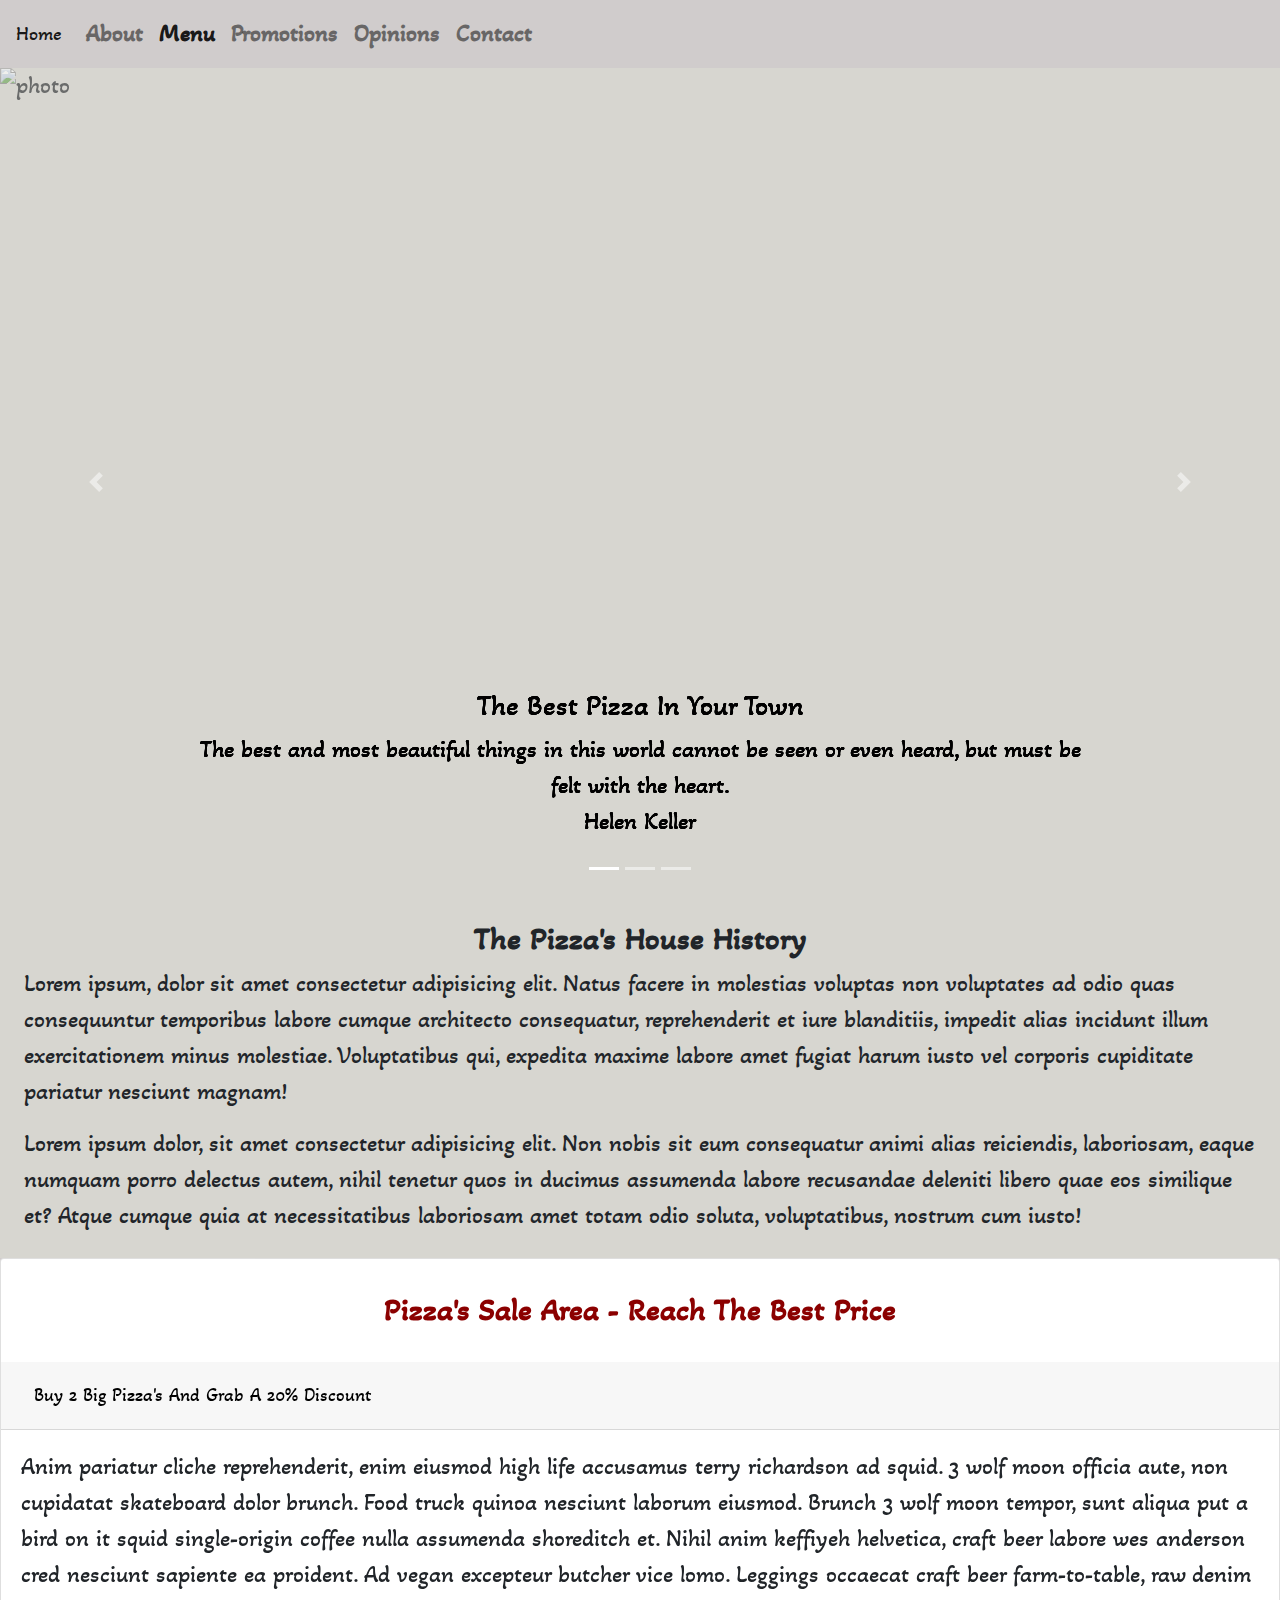
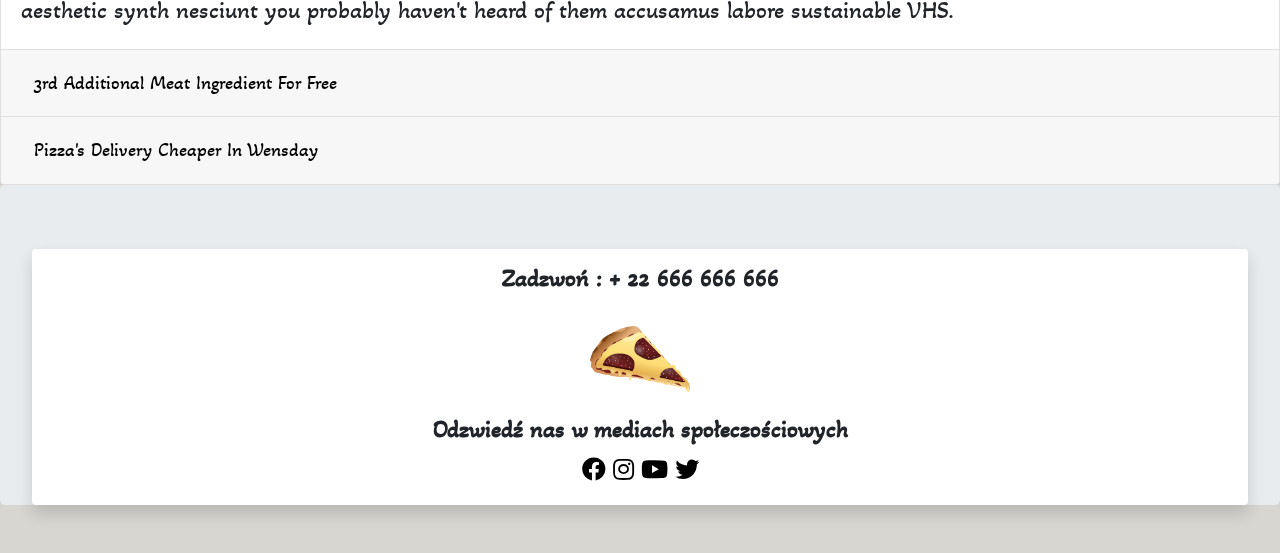
==== index.html @ 4c867ca6 "Add files via upload" ====
<!DOCTYPE html>
<html lang="en">
  <head>
    <meta charset="UTF-8" />
    <meta name="viewport" content="width=device-width, initial-scale=1.0" />
    <title>Pizza House | The Best Pizza In Town!</title>
    <!-- font-awesome -->
    <link
      rel="stylesheet"
      href="https://cdnjs.cloudflare.com/ajax/libs/font-awesome/5.14.0/css/all.min.css"
    />
    <!-- styles -->
    <link rel="stylesheet" href="bootstrap.min.css" />
    <link rel="stylesheet" href="styles.css" />
  </head>
  <body>
  <!-- navbar -->
  <nav class="navbar navbar-expand-lg navbar-light"
  style="background-color: #D0CCCC;">
    <a class="navbar-brand" href="#">Home</a>
    <button class="navbar-toggler" type="button" data-toggle="collapse" data-target="#navbarNav" aria-controls="navbarNav" aria-expanded="false" aria-label="Toggle navigation">
      <span class="navbar-toggler-icon"></span>
    </button>
    <div class="collapse navbar-collapse" id="navbarNav">
      <ul class="navbar-nav">
        <li class="nav-item">
          <a class="nav-link" href="#">About <span class="sr-only">(current)</span></a>
        </li>
        <li class="nav-item active">
          <a class="nav-link" href="#">Menu</a>
        </li>
        <li class="nav-item">
          <a class="nav-link" href="#">Promotions</a>
        </li>
        <li class="nav-item">
          <a class="nav-link" href="#">Opinions</a>
        </li>
        <li class="nav-item">
          <a class="nav-link" href="#">Contact</a>
        </li>
      </ul>
    </div>
  </nav>
  <!-- end navbar -->
  <!-- gallery -->
  <div id="carouselExampleIndicators" class="carousel slide" data-ride="carousel">
    <ol class="carousel-indicators">
      <li data-target="#carouselExampleIndicators" data-slide-to="0" class="active"></li>
      <li data-target="#carouselExampleIndicators" data-slide-to="1"></li>
      <li data-target="#carouselExampleIndicators" data-slide-to="2"></li>
    </ol>
    <div class="carousel-inner carousel-fade">
      <div class="carousel-item active">
          <img src="./images/g-0.jpg" class="d-block w-100" alt="photo">
      </div>
      <div class="carousel-caption d-none d-md-block">
        <h5>The best pizza in your town</h5>
        <blockquote>The best and most beautiful things in this world cannot be seen or even heard, but must be felt
           with the heart. 
        </br> Helen Keller </blockquote>
      </div>
      <div class="carousel-item ">
        <img src="./images/g-1.jpg" class="d-block w-100" alt="photo">
      </div>
      <div class="carousel-caption d-none d-md-block">
        <h5>The best pizza in your town</h5>
        <blockquote>The best and most beautiful things in this world cannot be seen or even heard, but must be felt
           with the heart. 
        </br> Helen Keller </blockquote>
      </div>
      <div class="carousel-item">
        <img src="./images/g-2.jpg" class="d-block w-100" alt="photo...">
      </div>
      <div class="carousel-caption d-none d-md-block">
        <h5>The best pizza in your town</h5>
        <blockquote>The best and most beautiful things in this world cannot be seen or even heard, but must be felt
           with the heart. 
        </br> Helen Keller </blockquote>
      </div>
       <div class="carousel-item">
        <img src="./images/g-3.jpg" class="d-block w-100" alt="photo">
      </div>
      <div class="carousel-caption d-none d-md-block">
        <h5>The best pizza in your town</h5>
        <blockquote>The best and most beautiful things in this world cannot be seen or even heard, but must be felt
           with the heart. 
        </br> Helen Keller </blockquote>
      </div>
    </div>
    <a class="carousel-control-prev" href="#carouselExampleIndicators" role="button" data-slide="prev">
      <span class="carousel-control-prev-icon" aria-hidden="true"></span>
      <span class="sr-only">Previous</span>
    </a>
    <a class="carousel-control-next" href="#carouselExampleIndicators" role="button" data-slide="next">
      <span class="carousel-control-next-icon" aria-hidden="true"></span>
      <span class="sr-only">Next</span>
    </a>
  </div>

<!-- end of gallery -->
<!-- about -->
<article class="about">
  <div class="history">
    <h4>the pizza's house history</h4>
    <p>Lorem ipsum, dolor sit amet consectetur adipisicing elit. Natus facere in molestias voluptas non voluptates ad odio quas consequuntur temporibus labore cumque architecto consequatur, reprehenderit et iure blanditiis, impedit alias incidunt illum exercitationem minus molestiae. Voluptatibus qui, expedita maxime labore amet fugiat harum iusto vel corporis cupiditate pariatur 
      nesciunt magnam!</p>
     <p>Lorem ipsum dolor, sit amet consectetur adipisicing elit. Non nobis sit eum consequatur animi alias reiciendis, laboriosam, eaque numquam porro delectus autem, nihil tenetur quos in ducimus assumenda labore recusandae deleniti libero quae eos similique et? Atque cumque quia at necessitatibus laboriosam amet totam odio soluta, voluptatibus, 
       nostrum cum iusto!</p>
  </div>
</article>
<!-- end about -->
<!-- promo -->
<div class="accordion" id="accordionExample">
  <div class="card">
    <h4>Pizza's sale area - reach the best price</h4>
    <div class="card-header" id="headingOne">
      <h2 class="mb-0">
        <button class="btn btn-link btn-block text-left" type="button" data-toggle="collapse" data-target="#collapseOne" aria-expanded="true" aria-controls="collapseOne">
          Buy 2 big pizza's and grab a 20% discount
        </button>
      </h2>
    </div>

    <div id="collapseOne" class="collapse show" aria-labelledby="headingOne" data-parent="#accordionExample">
      <div class="card-body">
        Anim pariatur cliche reprehenderit, enim eiusmod high life accusamus terry richardson ad squid. 3 wolf moon officia aute, non cupidatat skateboard dolor brunch. Food truck quinoa nesciunt laborum eiusmod. Brunch 3 wolf moon tempor, sunt aliqua put a bird on it squid single-origin coffee nulla assumenda shoreditch et. Nihil anim keffiyeh helvetica, craft beer labore wes anderson cred nesciunt sapiente ea proident. Ad vegan excepteur butcher vice lomo. Leggings occaecat craft beer farm-to-table, raw denim aesthetic synth nesciunt you probably haven't heard of them accusamus labore sustainable VHS.
      </div>
    </div>
  </div>
  <div class="card">
    <div class="card-header" id="headingTwo">
      <h2 class="mb-0">
        <button class="btn btn-link btn-block text-left collapsed" type="button" data-toggle="collapse" data-target="#collapseTwo" aria-expanded="false" aria-controls="collapseTwo">
          3rd additional meat ingredient for free
        </button>
      </h2>
    </div>
    <div id="collapseTwo" class="collapse" aria-labelledby="headingTwo" data-parent="#accordionExample">
      <div class="card-body">
        Anim pariatur cliche reprehenderit, enim eiusmod high life accusamus terry richardson ad squid. 3 wolf moon officia aute, non cupidatat skateboard dolor brunch. Food truck quinoa nesciunt laborum eiusmod. Brunch 3 wolf moon tempor, sunt aliqua put a bird on it squid single-origin coffee nulla assumenda shoreditch et. Nihil anim keffiyeh helvetica, craft beer labore wes anderson cred nesciunt sapiente ea proident. Ad vegan excepteur butcher vice lomo. Leggings occaecat craft beer farm-to-table, raw denim aesthetic synth nesciunt you probably haven't heard of them accusamus labore sustainable VHS.
      </div>
    </div>
  </div>
  <div class="card">
    <div class="card-header" id="headingThree">
      <h2 class="mb-0">
        <button class="btn btn-link btn-block text-left collapsed" type="button" data-toggle="collapse" data-target="#collapseThree" aria-expanded="false" aria-controls="collapseThree">
          pizza's delivery cheaper in wensday
        </button>
      </h2>
    </div>
    <div id="collapseThree" class="collapse" aria-labelledby="headingThree" data-parent="#accordionExample">
      <div class="card-body">
        Anim pariatur cliche reprehenderit, enim eiusmod high life accusamus terry richardson ad squid. 3 wolf moon officia aute, non cupidatat skateboard dolor brunch. Food truck quinoa nesciunt laborum eiusmod. Brunch 3 wolf moon tempor, sunt aliqua put a bird on it squid single-origin coffee nulla assumenda shoreditch et. Nihil anim keffiyeh helvetica, craft beer labore wes anderson cred nesciunt sapiente ea proident. Ad vegan excepteur butcher vice lomo. Leggings occaecat craft beer farm-to-table, raw denim aesthetic synth nesciunt you probably haven't heard of them accusamus labore sustainable VHS.
      </div>
    </div>
  </div>
</div>
<!-- end promo -->
<!-- contact -->
<div class="jumbotron">
  <div class="container col-lg-12 col-md-12 shadow p-3 mb-5 bg-white rounded">
    <h4 class="font-weight-bold text-center">Zadzwoń : + 22 666 666 666 </h4>
    <div class="">
        <div class="text-center py-4">
            <a href="#"><img src="./images/logo.png" alt="logo" class="logo"></a>
        </div>
        <h4 class="font-weight-bold text-center">Odzwiedź nas w mediach społeczościowych</h4>
        <div class="text-center">
            <a href="#"><i class="fab fa-facebook"></i></a>
            <a href="#"><i class="fab fa-instagram"></i></a>
            <a href="#"><i class="fab fa-youtube"></i></a>
            <a href="#"><i class="fab fa-twitter"></i></a>
        </div>
    </div>
</div>
</div>

<!-- end contact -->
    <!-- javascript -->
    <script src="./jquery.3.4.1.js"></script>
    <script src="./bootstrap.min.js"></script>
    <script src="app.js"></script>
  </body>
</html>
---- styles.css ----
@import url('https://fonts.googleapis.com/css2?family=Akaya+Telivigala&display=swap');

*,
::after,
::before {
  margin: 0;
  padding: 0;
  box-sizing: border-box;
}
body {
  font-family: 'Akaya Telivigala', cursive;
  background-color: #D7D6D0;
  line-height: 1.5;
  font-size: 1.50rem;
}
.navbar{
  position: sticky;
  top: 0;
}
.d-block{
  width: 100%;
  height: 92vh;
  object-fit: cover;
  opacity: 0.6;
  filter: grayscale(30%);
}
.nav-link{
  color: black;
  font-weight: 800;
}
.carousel-caption{
  color: black;
  text-transform: capitalize;
}
.carousel-caption> h5{
  font-size: larger;
}

.carousel-caption> blockquote{
  text-transform: none;
}
.about{
  margin: 1.5rem;
}
.history> h4{
  font-size: 2rem;
  text-transform: capitalize;
  text-align: center;
  text-decoration: wavy;
  font-weight: bolder;
}
.card> h4{
  text-transform: capitalize;
  text-align: center;
  text-decoration: wavy;
  font-size: 2rem;
  font-weight: bolder;
  margin-top: 2rem;
  margin-bottom: 2rem;
  color: darkred;
}
.btn-link{
  text-transform: capitalize;
  color: black;
  font-size: 1.2rem;
}
.btn-link:hover{
  text-decoration: none;
  color: darkred;
  font-weight: 900;
}
.logo{
  width: 100px;
  height: auto;
}
i{
  color: black;
}
i:hover{
  color: darkslategray;
}
.jumbotron{
  margin-bottom: 0;
  padding-bottom: 0;
  
}
.accordion{
  background-color:#D0CCCC;
}
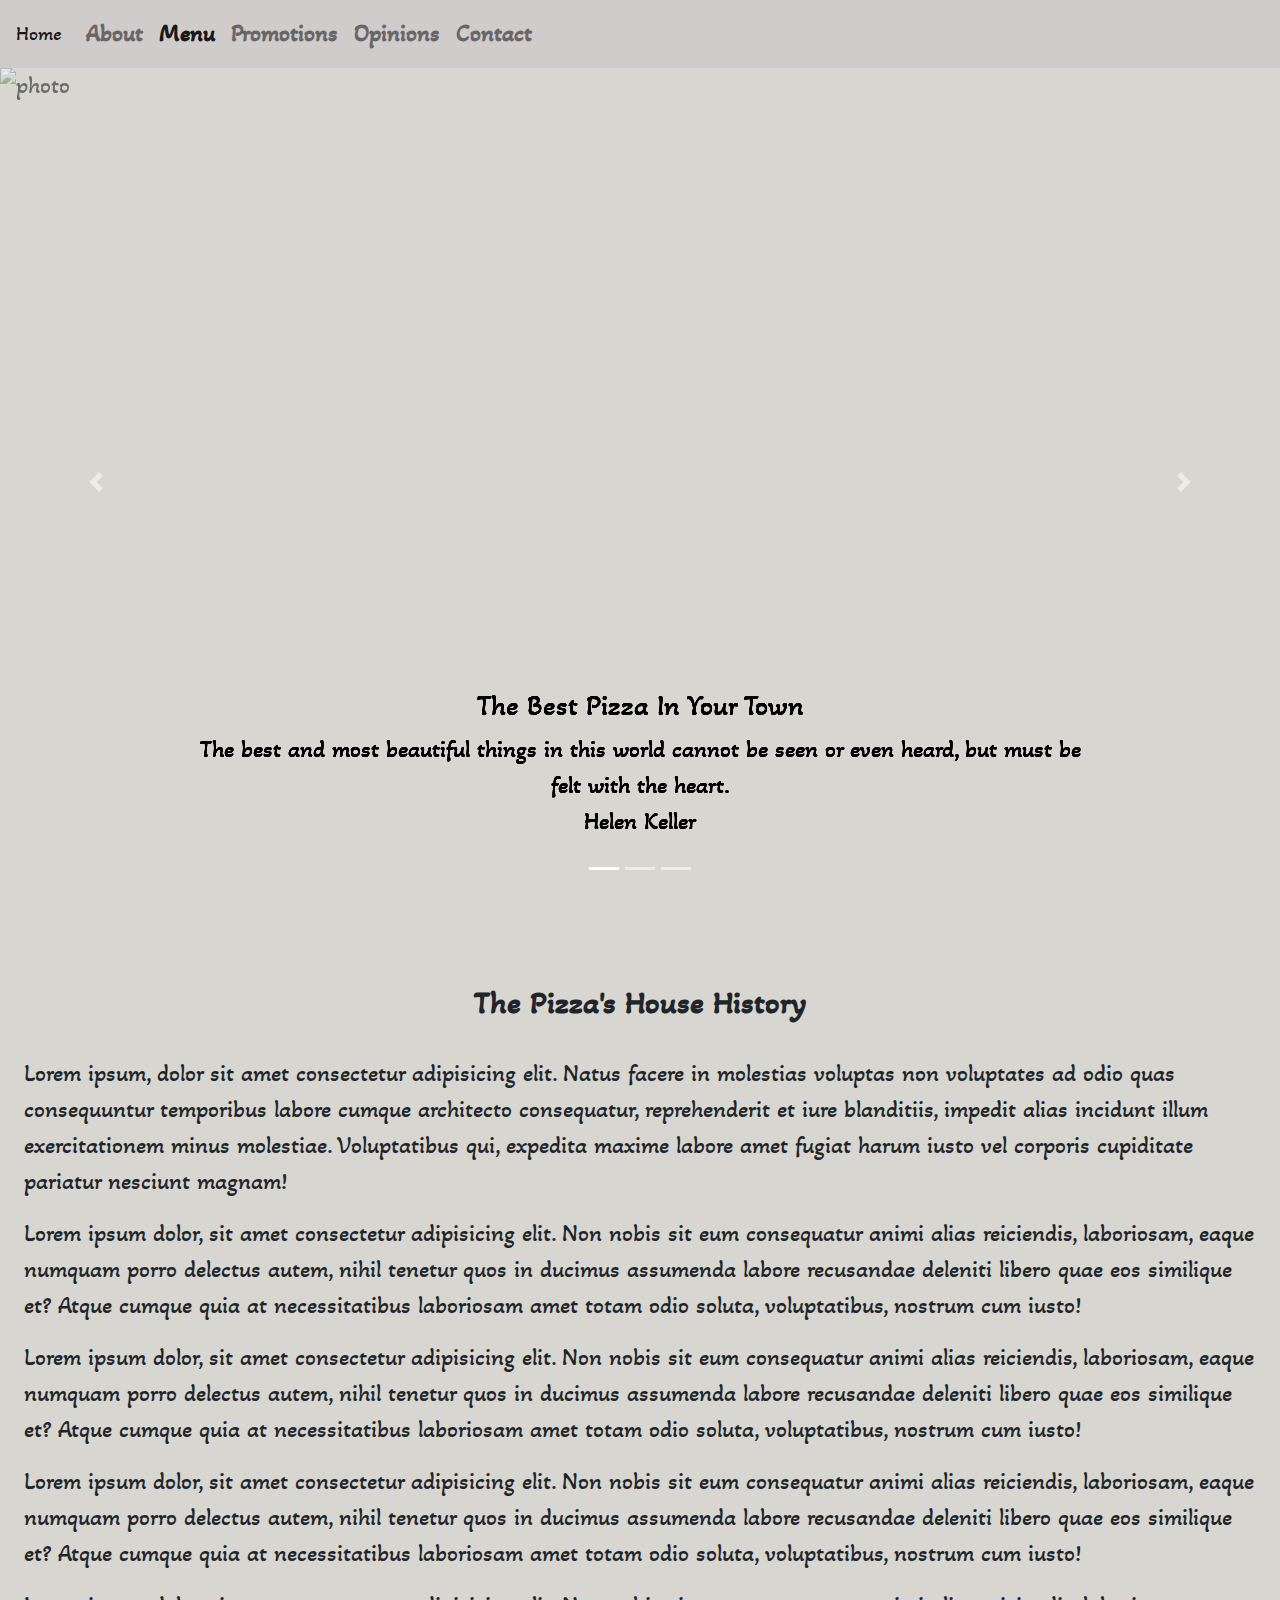
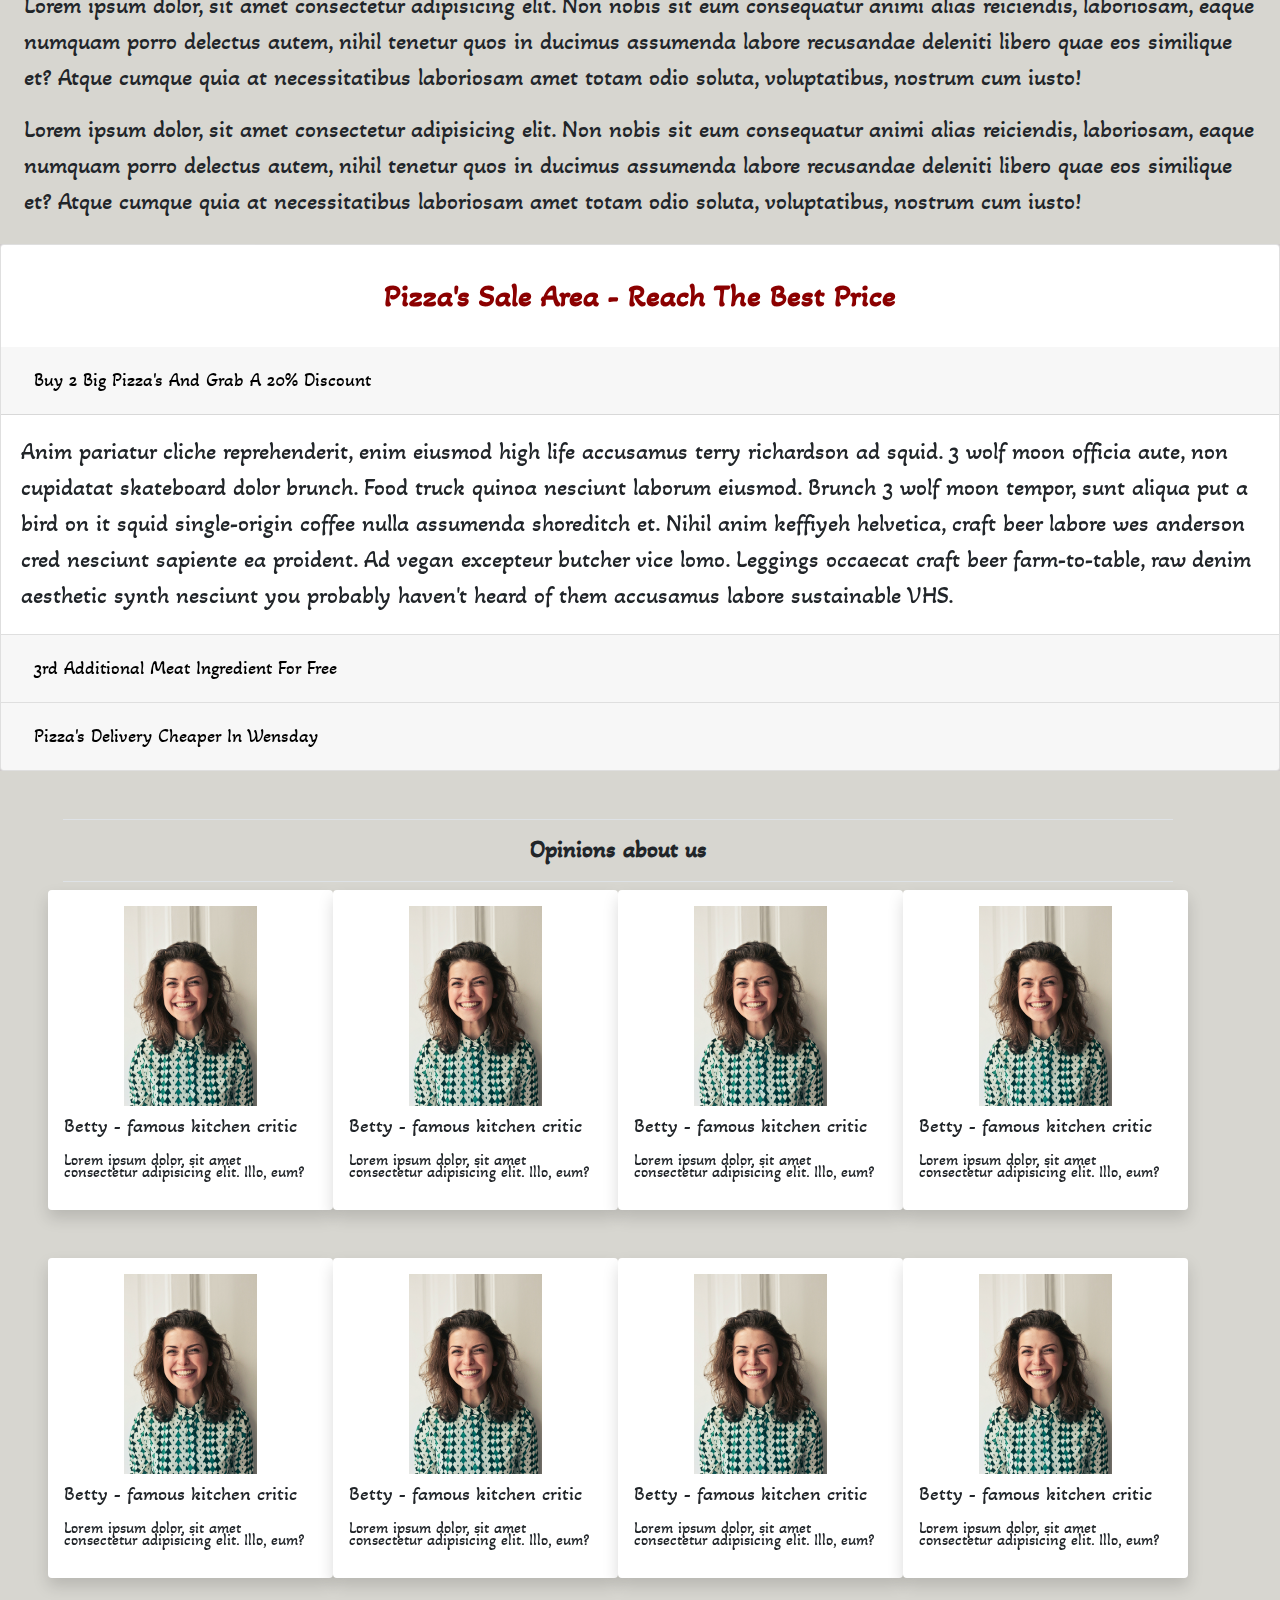
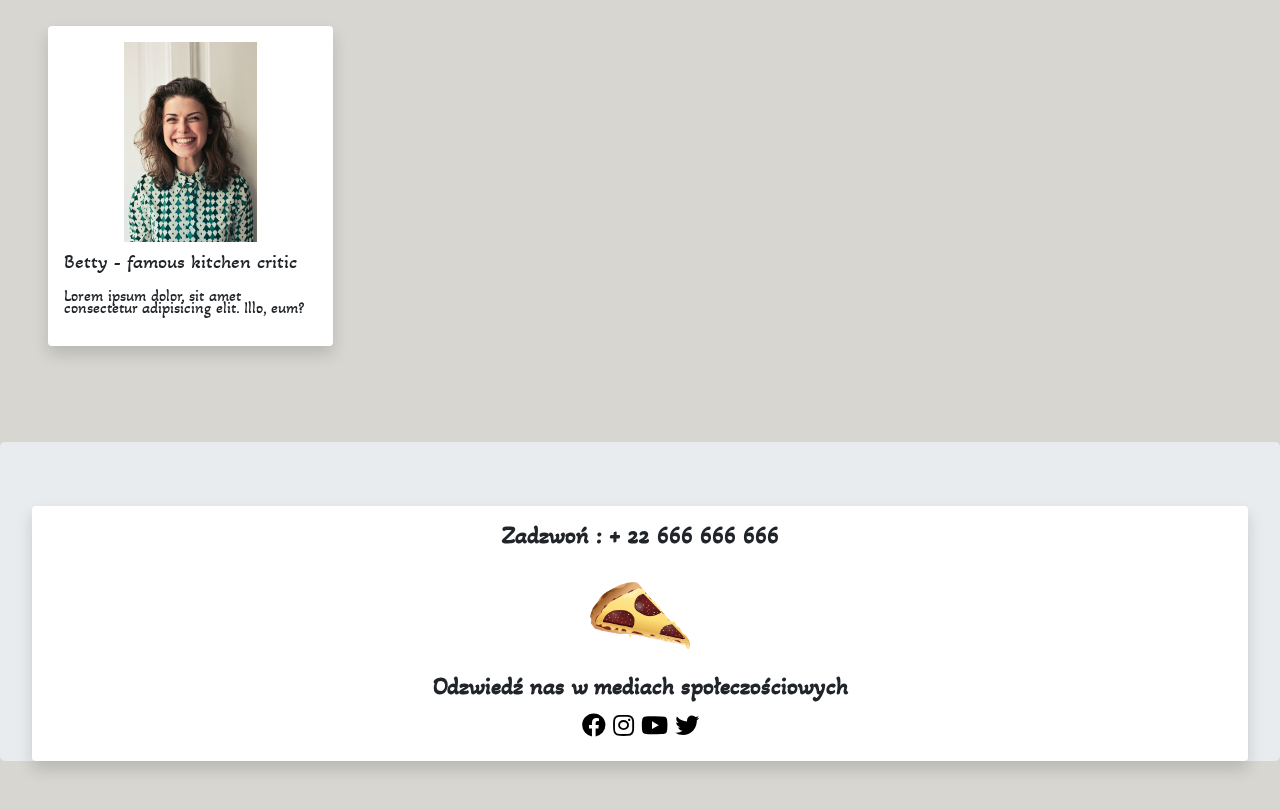
==== commit 810c7faf: "Add files via upload" ====
--- a/index.html
+++ b/index.html
@@ -17,33 +17,33 @@
   <!-- navbar -->
   <nav class="navbar navbar-expand-lg navbar-light"
   style="background-color: #D0CCCC;">
-    <a class="navbar-brand" href="#">Home</a>
+    <a class="navbar-brand" href="#home">Home</a>
     <button class="navbar-toggler" type="button" data-toggle="collapse" data-target="#navbarNav" aria-controls="navbarNav" aria-expanded="false" aria-label="Toggle navigation">
       <span class="navbar-toggler-icon"></span>
     </button>
     <div class="collapse navbar-collapse" id="navbarNav">
       <ul class="navbar-nav">
         <li class="nav-item">
-          <a class="nav-link" href="#">About <span class="sr-only">(current)</span></a>
+          <a class="nav-link" href="#about">About <span class="sr-only">(current)</span></a>
         </li>
         <li class="nav-item active">
-          <a class="nav-link" href="#">Menu</a>
-        </li>
-        <li class="nav-item">
-          <a class="nav-link" href="#">Promotions</a>
-        </li>
-        <li class="nav-item">
-          <a class="nav-link" href="#">Opinions</a>
-        </li>
-        <li class="nav-item">
-          <a class="nav-link" href="#">Contact</a>
+          <a class="nav-link" href="menu.html">Menu</a>
+        </li>
+        <li class="nav-item">
+          <a class="nav-link" href="#promo">Promotions</a>
+        </li>
+        <li class="nav-item">
+          <a class="nav-link" href="#opinions">Opinions</a>
+        </li>
+        <li class="nav-item">
+          <a class="nav-link" href="#contact">Contact</a>
         </li>
       </ul>
     </div>
   </nav>
   <!-- end navbar -->
   <!-- gallery -->
-  <div id="carouselExampleIndicators" class="carousel slide" data-ride="carousel">
+  <div id="carouselExampleIndicators" class="carousel slide" data-ride="carousel" id="home">
     <ol class="carousel-indicators">
       <li data-target="#carouselExampleIndicators" data-slide-to="0" class="active"></li>
       <li data-target="#carouselExampleIndicators" data-slide-to="1"></li>
@@ -99,19 +99,28 @@
 
 <!-- end of gallery -->
 <!-- about -->
-<article class="about">
+
+<article class="about" id="about">
   <div class="history">
     <h4>the pizza's house history</h4>
     <p>Lorem ipsum, dolor sit amet consectetur adipisicing elit. Natus facere in molestias voluptas non voluptates ad odio quas consequuntur temporibus labore cumque architecto consequatur, reprehenderit et iure blanditiis, impedit alias incidunt illum exercitationem minus molestiae. Voluptatibus qui, expedita maxime labore amet fugiat harum iusto vel corporis cupiditate pariatur 
       nesciunt magnam!</p>
      <p>Lorem ipsum dolor, sit amet consectetur adipisicing elit. Non nobis sit eum consequatur animi alias reiciendis, laboriosam, eaque numquam porro delectus autem, nihil tenetur quos in ducimus assumenda labore recusandae deleniti libero quae eos similique et? Atque cumque quia at necessitatibus laboriosam amet totam odio soluta, voluptatibus, 
        nostrum cum iusto!</p>
+       <p>Lorem ipsum dolor, sit amet consectetur adipisicing elit. Non nobis sit eum consequatur animi alias reiciendis, laboriosam, eaque numquam porro delectus autem, nihil tenetur quos in ducimus assumenda labore recusandae deleniti libero quae eos similique et? Atque cumque quia at necessitatibus laboriosam amet totam odio soluta, voluptatibus, 
+        nostrum cum iusto!</p>
+        <p>Lorem ipsum dolor, sit amet consectetur adipisicing elit. Non nobis sit eum consequatur animi alias reiciendis, laboriosam, eaque numquam porro delectus autem, nihil tenetur quos in ducimus assumenda labore recusandae deleniti libero quae eos similique et? Atque cumque quia at necessitatibus laboriosam amet totam odio soluta, voluptatibus, 
+          nostrum cum iusto!</p>
+          <p>Lorem ipsum dolor, sit amet consectetur adipisicing elit. Non nobis sit eum consequatur animi alias reiciendis, laboriosam, eaque numquam porro delectus autem, nihil tenetur quos in ducimus assumenda labore recusandae deleniti libero quae eos similique et? Atque cumque quia at necessitatibus laboriosam amet totam odio soluta, voluptatibus, 
+            nostrum cum iusto!</p>
+            <p>Lorem ipsum dolor, sit amet consectetur adipisicing elit. Non nobis sit eum consequatur animi alias reiciendis, laboriosam, eaque numquam porro delectus autem, nihil tenetur quos in ducimus assumenda labore recusandae deleniti libero quae eos similique et? Atque cumque quia at necessitatibus laboriosam amet totam odio soluta, voluptatibus, 
+              nostrum cum iusto!</p>
   </div>
 </article>
 <!-- end about -->
 <!-- promo -->
 <div class="accordion" id="accordionExample">
-  <div class="card">
+  <div class="card" id="promo">
     <h4>Pizza's sale area - reach the best price</h4>
     <div class="card-header" id="headingOne">
       <h2 class="mb-0">
@@ -157,8 +166,79 @@
   </div>
 </div>
 <!-- end promo -->
+<!-- opinions -->
+<div class="container opinions" id="opinions" >
+  <h4 class="font-weight-bold text-center py-3 border-top
+  border-bottom">Opinions about us</h4>
+  <div class="row">
+    <div class="opinion col-lg-3 col-md-4 col-sm-12 
+    shadow p-3 mb-5 bg-white rounded">
+      <img src="./images/p-1.jpg" alt="person" class="person-img rounded">
+      <h5 class="py-2">Betty - famous kitchen critic</h5>
+      <p>Lorem ipsum dolor, sit amet consectetur adipisicing elit. 
+        Illo, eum?</p>
+    </div>
+    <div class="opinion col-lg-3 col-md-4 col-sm-12 
+    shadow p-3 mb-5 bg-white rounded">
+      <img src="./images/p-1.jpg" alt="person" class="person-img rounded">
+      <h5 class="py-2">Betty - famous kitchen critic</h5>
+      <p>Lorem ipsum dolor, sit amet consectetur adipisicing elit. 
+        Illo, eum?</p>
+    </div>
+    <div class="opinion col-lg-3 col-md-4 col-sm-12 
+    shadow p-3 mb-5 bg-white rounded">
+      <img src="./images/p-1.jpg" alt="person" class="person-img rounded">
+      <h5 class="py-2">Betty - famous kitchen critic</h5>
+      <p>Lorem ipsum dolor, sit amet consectetur adipisicing elit. 
+        Illo, eum?</p>
+    </div>
+    <div class="opinion col-lg-3 col-md-4 col-sm-12 
+    shadow p-3 mb-5 bg-white rounded">
+      <img src="./images/p-1.jpg" alt="person" class="person-img rounded">
+      <h5 class="py-2">Betty - famous kitchen critic</h5>
+      <p>Lorem ipsum dolor, sit amet consectetur adipisicing elit. 
+        Illo, eum?</p>
+    </div>
+    <div class="opinion col-lg-3 col-md-4 col-sm-12 
+    shadow p-3 mb-5 bg-white rounded">
+      <img src="./images/p-1.jpg" alt="person" class="person-img rounded">
+      <h5 class="py-2">Betty - famous kitchen critic</h5>
+      <p>Lorem ipsum dolor, sit amet consectetur adipisicing elit. 
+        Illo, eum?</p>
+    </div>
+    <div class="opinion col-lg-3 col-md-4 col-sm-12 
+    shadow p-3 mb-5 bg-white rounded">
+      <img src="./images/p-1.jpg" alt="person" class="person-img rounded">
+      <h5 class="py-2">Betty - famous kitchen critic</h5>
+      <p>Lorem ipsum dolor, sit amet consectetur adipisicing elit. 
+        Illo, eum?</p>
+    </div>
+    <div class="opinion col-lg-3 col-md-4 col-sm-12 
+    shadow p-3 mb-5 bg-white rounded">
+      <img src="./images/p-1.jpg" alt="person" class="person-img rounded">
+      <h5 class="py-2">Betty - famous kitchen critic</h5>
+      <p>Lorem ipsum dolor, sit amet consectetur adipisicing elit. 
+        Illo, eum?</p>
+    </div>
+    <div class="opinion col-lg-3 col-md-4 col-sm-12 
+    shadow p-3 mb-5 bg-white rounded">
+      <img src="./images/p-1.jpg" alt="person" class="person-img rounded">
+      <h5 class="py-2">Betty - famous kitchen critic</h5>
+      <p>Lorem ipsum dolor, sit amet consectetur adipisicing elit. 
+        Illo, eum?</p>
+    </div>
+    <div class="opinion col-lg-3 col-md-4 col-sm-12 
+    shadow p-3 mb-5 bg-white rounded">
+      <img src="./images/p-1.jpg" alt="person" class="person-img rounded">
+      <h5 class="py-2">Betty - famous kitchen critic</h5>
+      <p>Lorem ipsum dolor, sit amet consectetur adipisicing elit. 
+        Illo, eum?</p>
+    </div>
+  </div>
+</div>
+<!-- end opinions -->
 <!-- contact -->
-<div class="jumbotron">
+<div class="jumbotron" id="contact">
   <div class="container col-lg-12 col-md-12 shadow p-3 mb-5 bg-white rounded">
     <h4 class="font-weight-bold text-center">Zadzwoń : + 22 666 666 666 </h4>
     <div class="">
--- a/styles.css
+++ b/styles.css
@@ -49,6 +49,8 @@
   text-align: center;
   text-decoration: wavy;
   font-weight: bolder;
+  padding-top: 4rem;
+  padding-bottom: 1.6rem;
 }
 .card> h4{
   text-transform: capitalize;
@@ -87,4 +89,55 @@
 }
 .accordion{
   background-color:#D0CCCC;
+}
+.opinion{
+  font-size: 1rem;
+  line-height: 0.75rem;
+}
+.opinions{
+  margin: 3rem;
+  box-shadow: 5px 10px solid;
+}
+.person-img{
+  width: 100%;
+  height: 200px;
+  object-fit: contain;
+}
+/* menu styling */
+.menu{
+  padding: 0;
+  margin: 0;
+  justify-content: center;
+  width: 100%;
+}
+.title> h2{
+  font-size: 2rem;
+  text-transform: capitalize;
+  text-align: center;
+  text-decoration: wavy;
+  font-weight: bolder;
+  padding-top: 4rem;
+  padding-bottom: 1.6rem;
+}
+.photo{
+  width: 100%;
+  height: 200px;
+  object-fit: contain;
+}
+.filter-btn{
+  text-transform: uppercase;
+  justify-self: center;
+}
+.home> a{
+  color: black;
+  font-weight: bolder;
+  text-transform: capitalize;
+}
+.home> a:hover{
+  color: darkred;
+  text-decoration: none;
+}
+header>h4{
+  text-transform: capitalize;
+  font-weight: bolder;
 }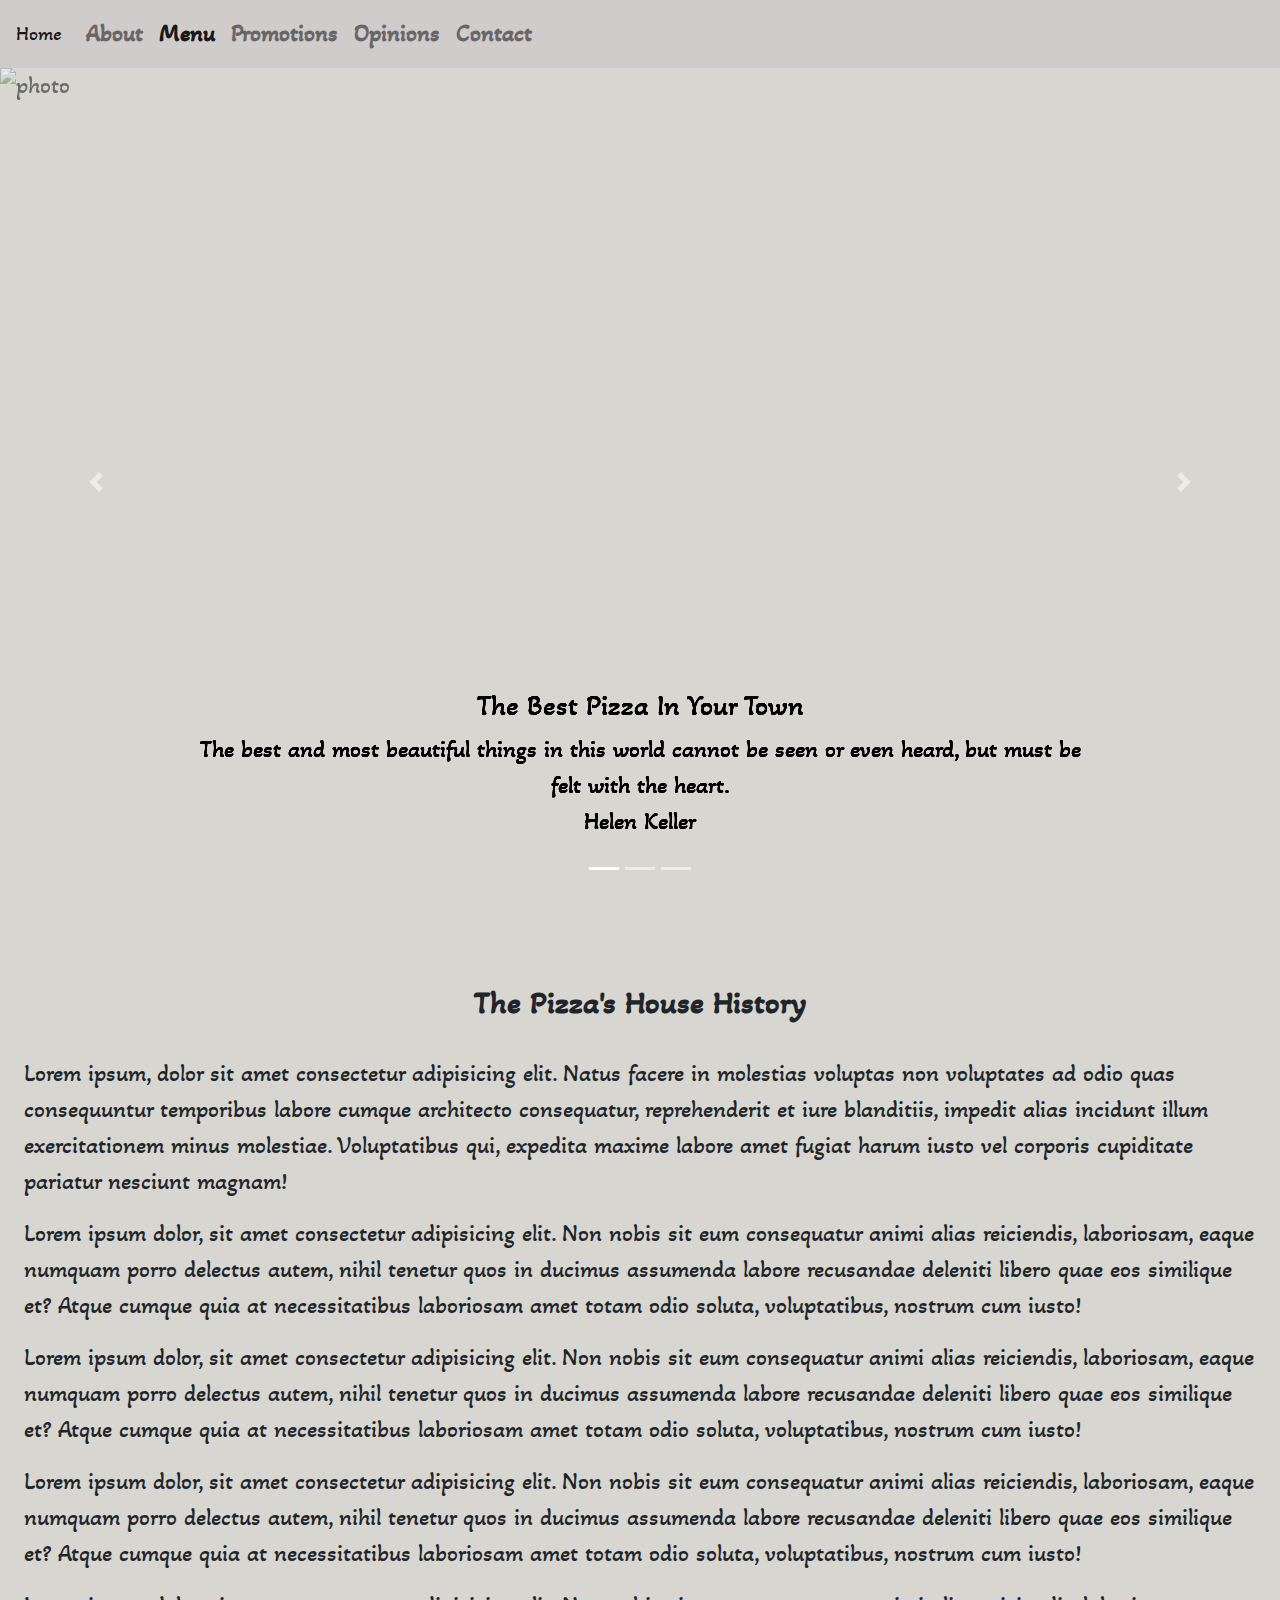
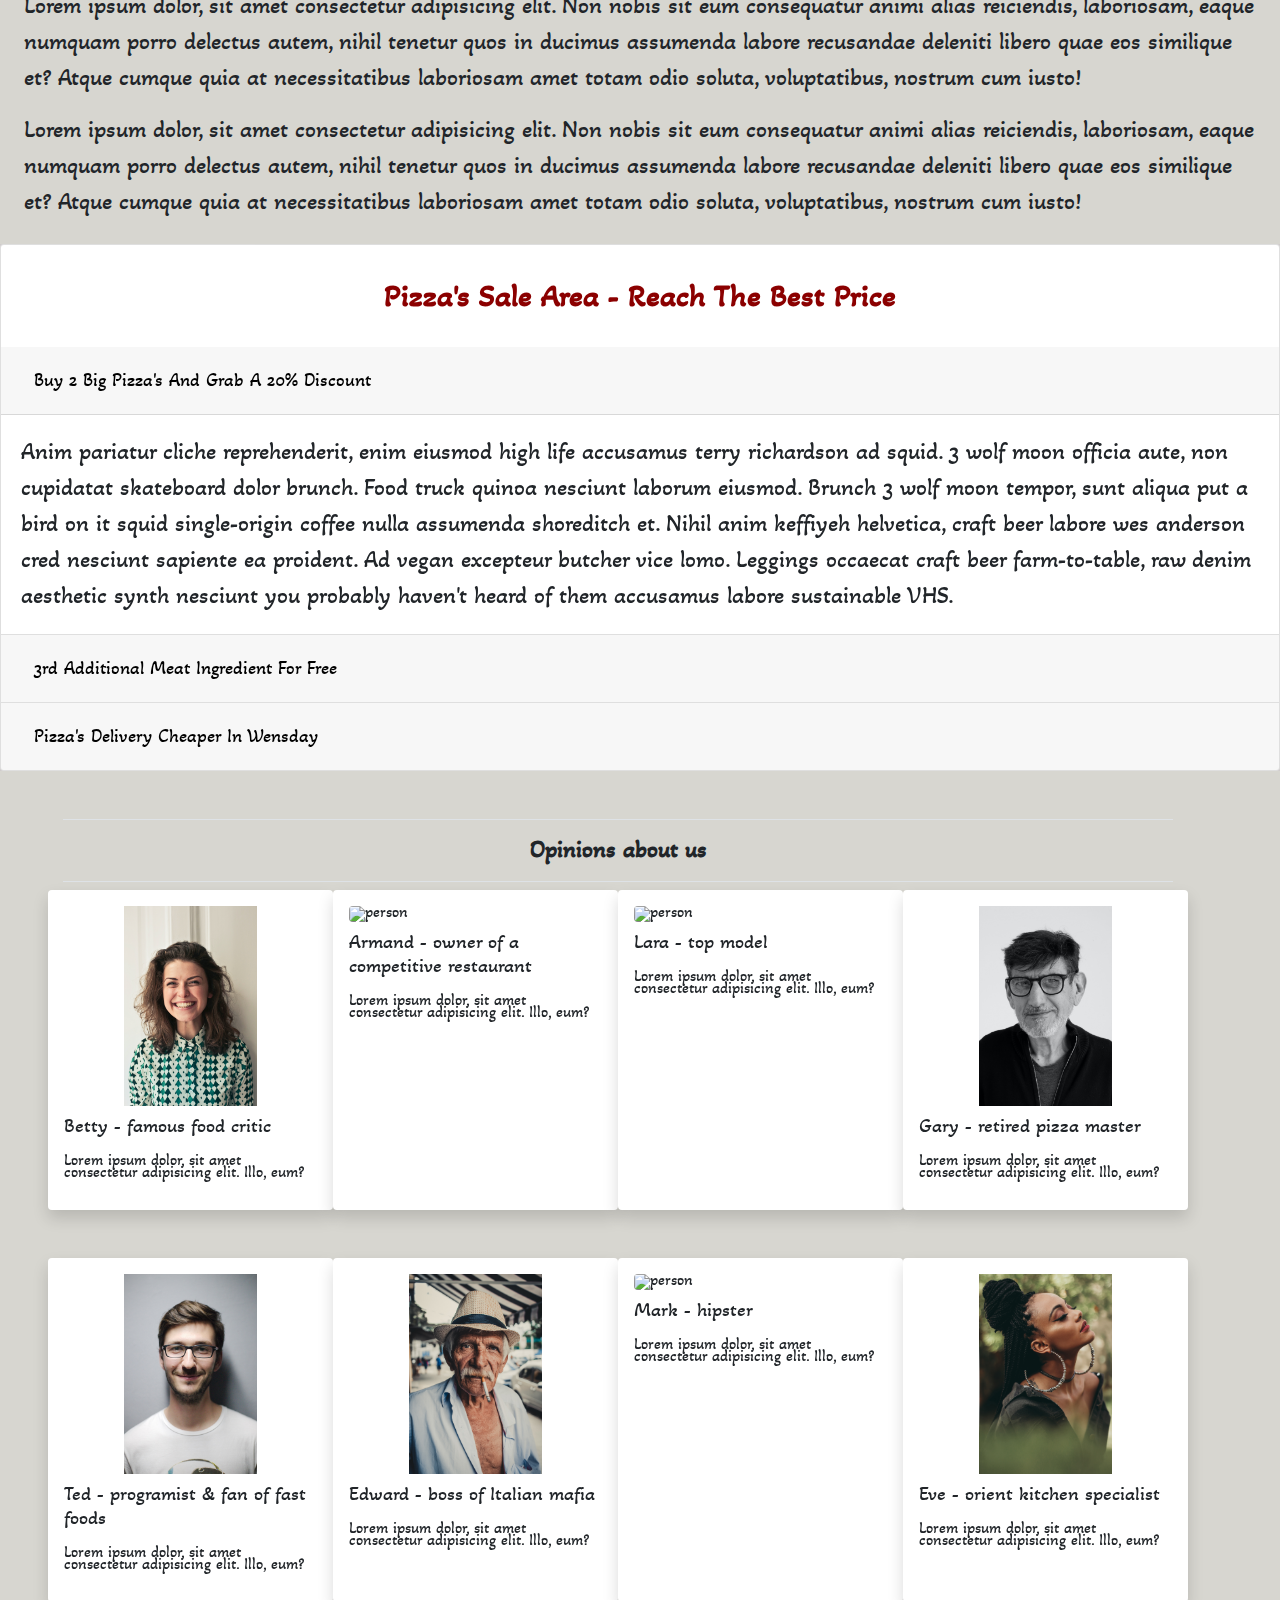
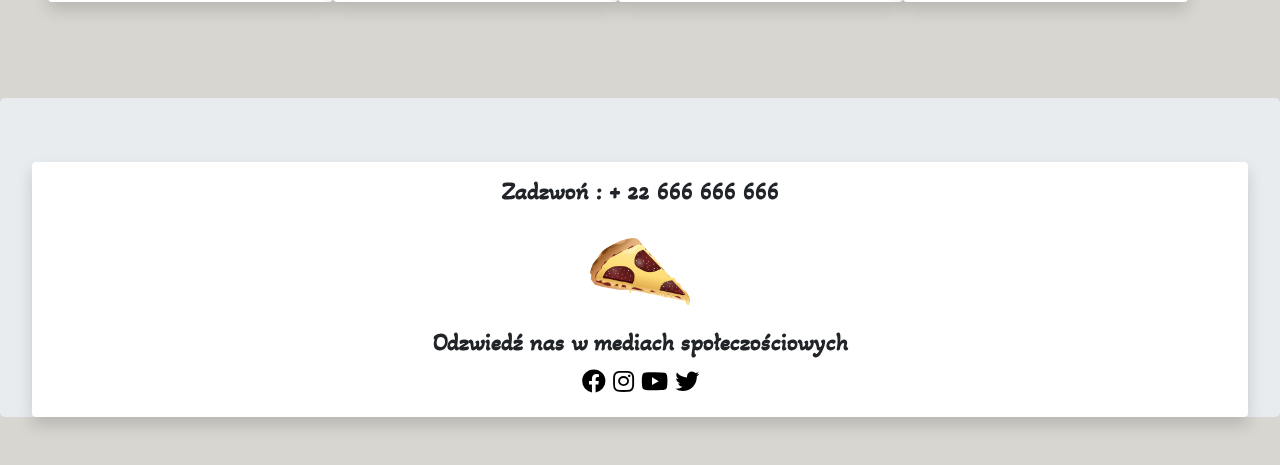
==== commit 9c7db6e3: "Add files via upload" ====
--- a/index.html
+++ b/index.html
@@ -174,63 +174,56 @@
     <div class="opinion col-lg-3 col-md-4 col-sm-12 
     shadow p-3 mb-5 bg-white rounded">
       <img src="./images/p-1.jpg" alt="person" class="person-img rounded">
-      <h5 class="py-2">Betty - famous kitchen critic</h5>
-      <p>Lorem ipsum dolor, sit amet consectetur adipisicing elit. 
-        Illo, eum?</p>
-    </div>
-    <div class="opinion col-lg-3 col-md-4 col-sm-12 
-    shadow p-3 mb-5 bg-white rounded">
-      <img src="./images/p-1.jpg" alt="person" class="person-img rounded">
-      <h5 class="py-2">Betty - famous kitchen critic</h5>
-      <p>Lorem ipsum dolor, sit amet consectetur adipisicing elit. 
-        Illo, eum?</p>
-    </div>
-    <div class="opinion col-lg-3 col-md-4 col-sm-12 
-    shadow p-3 mb-5 bg-white rounded">
-      <img src="./images/p-1.jpg" alt="person" class="person-img rounded">
-      <h5 class="py-2">Betty - famous kitchen critic</h5>
-      <p>Lorem ipsum dolor, sit amet consectetur adipisicing elit. 
-        Illo, eum?</p>
-    </div>
-    <div class="opinion col-lg-3 col-md-4 col-sm-12 
-    shadow p-3 mb-5 bg-white rounded">
-      <img src="./images/p-1.jpg" alt="person" class="person-img rounded">
-      <h5 class="py-2">Betty - famous kitchen critic</h5>
-      <p>Lorem ipsum dolor, sit amet consectetur adipisicing elit. 
-        Illo, eum?</p>
-    </div>
-    <div class="opinion col-lg-3 col-md-4 col-sm-12 
-    shadow p-3 mb-5 bg-white rounded">
-      <img src="./images/p-1.jpg" alt="person" class="person-img rounded">
-      <h5 class="py-2">Betty - famous kitchen critic</h5>
-      <p>Lorem ipsum dolor, sit amet consectetur adipisicing elit. 
-        Illo, eum?</p>
-    </div>
-    <div class="opinion col-lg-3 col-md-4 col-sm-12 
-    shadow p-3 mb-5 bg-white rounded">
-      <img src="./images/p-1.jpg" alt="person" class="person-img rounded">
-      <h5 class="py-2">Betty - famous kitchen critic</h5>
-      <p>Lorem ipsum dolor, sit amet consectetur adipisicing elit. 
-        Illo, eum?</p>
-    </div>
-    <div class="opinion col-lg-3 col-md-4 col-sm-12 
-    shadow p-3 mb-5 bg-white rounded">
-      <img src="./images/p-1.jpg" alt="person" class="person-img rounded">
-      <h5 class="py-2">Betty - famous kitchen critic</h5>
-      <p>Lorem ipsum dolor, sit amet consectetur adipisicing elit. 
-        Illo, eum?</p>
-    </div>
-    <div class="opinion col-lg-3 col-md-4 col-sm-12 
-    shadow p-3 mb-5 bg-white rounded">
-      <img src="./images/p-1.jpg" alt="person" class="person-img rounded">
-      <h5 class="py-2">Betty - famous kitchen critic</h5>
-      <p>Lorem ipsum dolor, sit amet consectetur adipisicing elit. 
-        Illo, eum?</p>
-    </div>
-    <div class="opinion col-lg-3 col-md-4 col-sm-12 
-    shadow p-3 mb-5 bg-white rounded">
-      <img src="./images/p-1.jpg" alt="person" class="person-img rounded">
-      <h5 class="py-2">Betty - famous kitchen critic</h5>
+      <h5 class="py-2">Betty - famous food critic</h5>
+      <p>Lorem ipsum dolor, sit amet consectetur adipisicing elit. 
+        Illo, eum?</p>
+    </div>
+    <div class="opinion col-lg-3 col-md-4 col-sm-12 
+    shadow p-3 mb-5 bg-white rounded">
+      <img src="./images/p-2.jpg" alt="person" class="person-img rounded">
+      <h5 class="py-2">Armand - owner of a competitive restaurant</h5>
+      <p>Lorem ipsum dolor, sit amet consectetur adipisicing elit. 
+        Illo, eum?</p>
+    </div>
+    <div class="opinion col-lg-3 col-md-4 col-sm-12 
+    shadow p-3 mb-5 bg-white rounded">
+      <img src="./images/p-3.jpg" alt="person" class="person-img rounded">
+      <h5 class="py-2">Lara - top model</h5>
+      <p>Lorem ipsum dolor, sit amet consectetur adipisicing elit. 
+        Illo, eum?</p>
+    </div>
+    <div class="opinion col-lg-3 col-md-4 col-sm-12 
+    shadow p-3 mb-5 bg-white rounded">
+      <img src="./images/p-4.jpg" alt="person" class="person-img rounded">
+      <h5 class="py-2">Gary - retired pizza master</h5>
+      <p>Lorem ipsum dolor, sit amet consectetur adipisicing elit. 
+        Illo, eum?</p>
+    </div>
+    <div class="opinion col-lg-3 col-md-4 col-sm-12 
+    shadow p-3 mb-5 bg-white rounded">
+      <img src="./images/p-5.jpg" alt="person" class="person-img rounded">
+      <h5 class="py-2">Ted - programist & fan of fast foods</h5>
+      <p>Lorem ipsum dolor, sit amet consectetur adipisicing elit. 
+        Illo, eum?</p>
+    </div>
+    <div class="opinion col-lg-3 col-md-4 col-sm-12 
+    shadow p-3 mb-5 bg-white rounded">
+      <img src="./images/p-6.jpg" alt="person" class="person-img rounded">
+      <h5 class="py-2">Edward - boss of Italian mafia</h5>
+      <p>Lorem ipsum dolor, sit amet consectetur adipisicing elit. 
+        Illo, eum?</p>
+    </div>
+    <div class="opinion col-lg-3 col-md-4 col-sm-12 
+    shadow p-3 mb-5 bg-white rounded ml-auto mr-auto">
+      <img src="./images/p-7.jpg" alt="person" class="person-img rounded">
+      <h5 class="py-2">Mark - hipster </h5>
+      <p>Lorem ipsum dolor, sit amet consectetur adipisicing elit. 
+        Illo, eum?</p>
+    </div>
+    <div class="opinion col-lg-3 col-md-4 col-sm-12 
+    shadow p-3 mb-5 bg-white rounded ml-auto mr-auto">
+      <img src="./images/p-8.jpg" alt="person" class="person-img rounded">
+      <h5 class="py-2">Eve - orient kitchen specialist</h5>
       <p>Lorem ipsum dolor, sit amet consectetur adipisicing elit. 
         Illo, eum?</p>
     </div>
--- a/styles.css
+++ b/styles.css
@@ -106,9 +106,9 @@
 /* menu styling */
 .menu{
   padding: 0;
-  margin: 0;
-  justify-content: center;
-  width: 100%;
+  margin-left: auto;
+  margin-right: auto;
+  
 }
 .title> h2{
   font-size: 2rem;
@@ -140,4 +140,8 @@
 header>h4{
   text-transform: capitalize;
   font-weight: bolder;
+}
+.promo-img{
+  width: 30px;
+  height: auto;
 }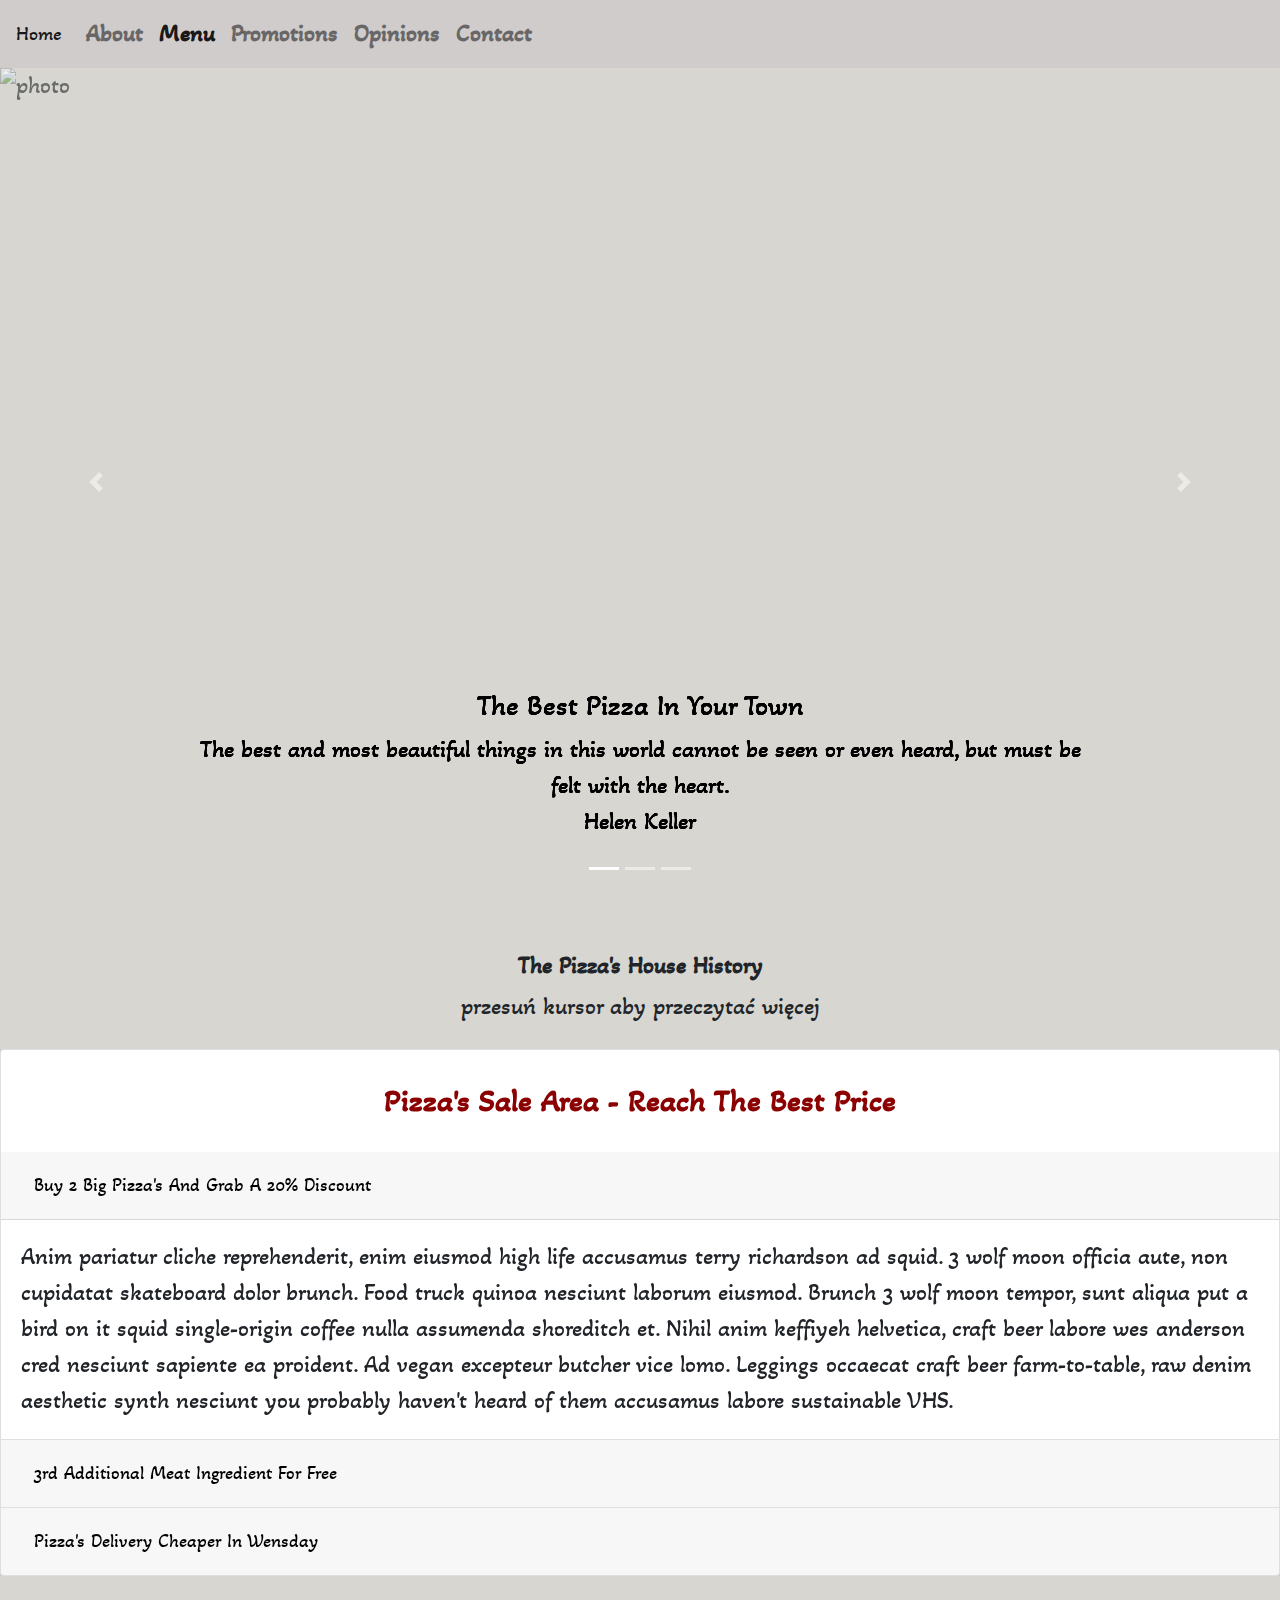
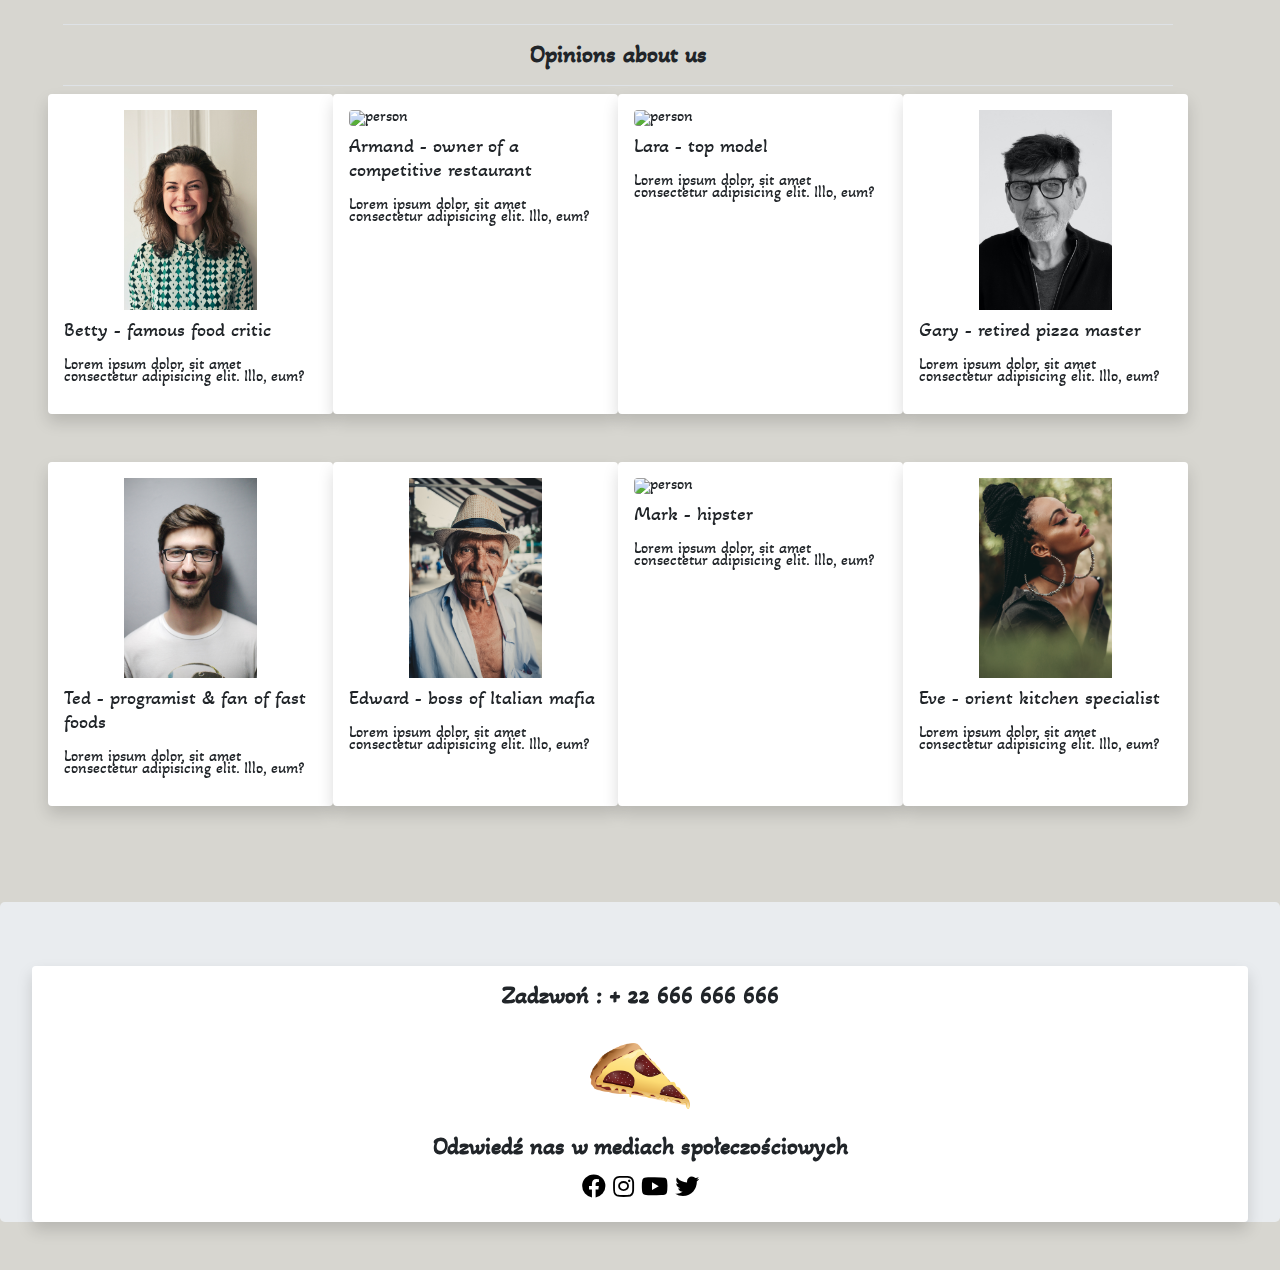
==== commit 43d96359: "Add files via upload" ====
--- a/index.html
+++ b/index.html
@@ -100,21 +100,11 @@
 <!-- end of gallery -->
 <!-- about -->
 
-<article class="about" id="about">
-  <div class="history">
-    <h4>the pizza's house history</h4>
-    <p>Lorem ipsum, dolor sit amet consectetur adipisicing elit. Natus facere in molestias voluptas non voluptates ad odio quas consequuntur temporibus labore cumque architecto consequatur, reprehenderit et iure blanditiis, impedit alias incidunt illum exercitationem minus molestiae. Voluptatibus qui, expedita maxime labore amet fugiat harum iusto vel corporis cupiditate pariatur 
-      nesciunt magnam!</p>
-     <p>Lorem ipsum dolor, sit amet consectetur adipisicing elit. Non nobis sit eum consequatur animi alias reiciendis, laboriosam, eaque numquam porro delectus autem, nihil tenetur quos in ducimus assumenda labore recusandae deleniti libero quae eos similique et? Atque cumque quia at necessitatibus laboriosam amet totam odio soluta, voluptatibus, 
-       nostrum cum iusto!</p>
-       <p>Lorem ipsum dolor, sit amet consectetur adipisicing elit. Non nobis sit eum consequatur animi alias reiciendis, laboriosam, eaque numquam porro delectus autem, nihil tenetur quos in ducimus assumenda labore recusandae deleniti libero quae eos similique et? Atque cumque quia at necessitatibus laboriosam amet totam odio soluta, voluptatibus, 
-        nostrum cum iusto!</p>
-        <p>Lorem ipsum dolor, sit amet consectetur adipisicing elit. Non nobis sit eum consequatur animi alias reiciendis, laboriosam, eaque numquam porro delectus autem, nihil tenetur quos in ducimus assumenda labore recusandae deleniti libero quae eos similique et? Atque cumque quia at necessitatibus laboriosam amet totam odio soluta, voluptatibus, 
-          nostrum cum iusto!</p>
-          <p>Lorem ipsum dolor, sit amet consectetur adipisicing elit. Non nobis sit eum consequatur animi alias reiciendis, laboriosam, eaque numquam porro delectus autem, nihil tenetur quos in ducimus assumenda labore recusandae deleniti libero quae eos similique et? Atque cumque quia at necessitatibus laboriosam amet totam odio soluta, voluptatibus, 
-            nostrum cum iusto!</p>
-            <p>Lorem ipsum dolor, sit amet consectetur adipisicing elit. Non nobis sit eum consequatur animi alias reiciendis, laboriosam, eaque numquam porro delectus autem, nihil tenetur quos in ducimus assumenda labore recusandae deleniti libero quae eos similique et? Atque cumque quia at necessitatibus laboriosam amet totam odio soluta, voluptatibus, 
-              nostrum cum iusto!</p>
+<article class="about">
+  <h4 class="heading-history text-center"
+  >the pizza's house history</h4>
+  <div class="history"  id="about">
+  <p class="fs-6 fw-light text-center">przesuń kursor aby przeczytać więcej</p>
   </div>
 </article>
 <!-- end about -->
--- a/styles.css
+++ b/styles.css
@@ -137,11 +137,43 @@
   color: darkred;
   text-decoration: none;
 }
-header>h4{
+.about>h4{
   text-transform: capitalize;
   font-weight: bolder;
+  padding-top: 2rem;
 }
 .promo-img{
   width: 30px;
   height: auto;
+}
+
+.content-history1 {
+  position: relative;
+  animation-name: content;
+  animation-delay: 0;
+  animation-duration: 12s;
+  animation-fill-mode: forwards;
+}
+.content-history2 {
+  position: relative;
+  animation-name: content2;
+  animation-delay: 0;
+  animation-duration: 12s;
+  animation-fill-mode: forwards;
+}
+.content-history3 {
+  position: relative;
+  animation-name: content;
+  animation-delay: 0;
+  animation-duration: 12s;
+  animation-fill-mode: forwards;
+}
+
+@keyframes content{
+  0% {left: -1000px;}
+  100% {left: 0;}
+}
+@keyframes content2{
+  0% {right: -1000px;}
+  100% {right: 0;}
 }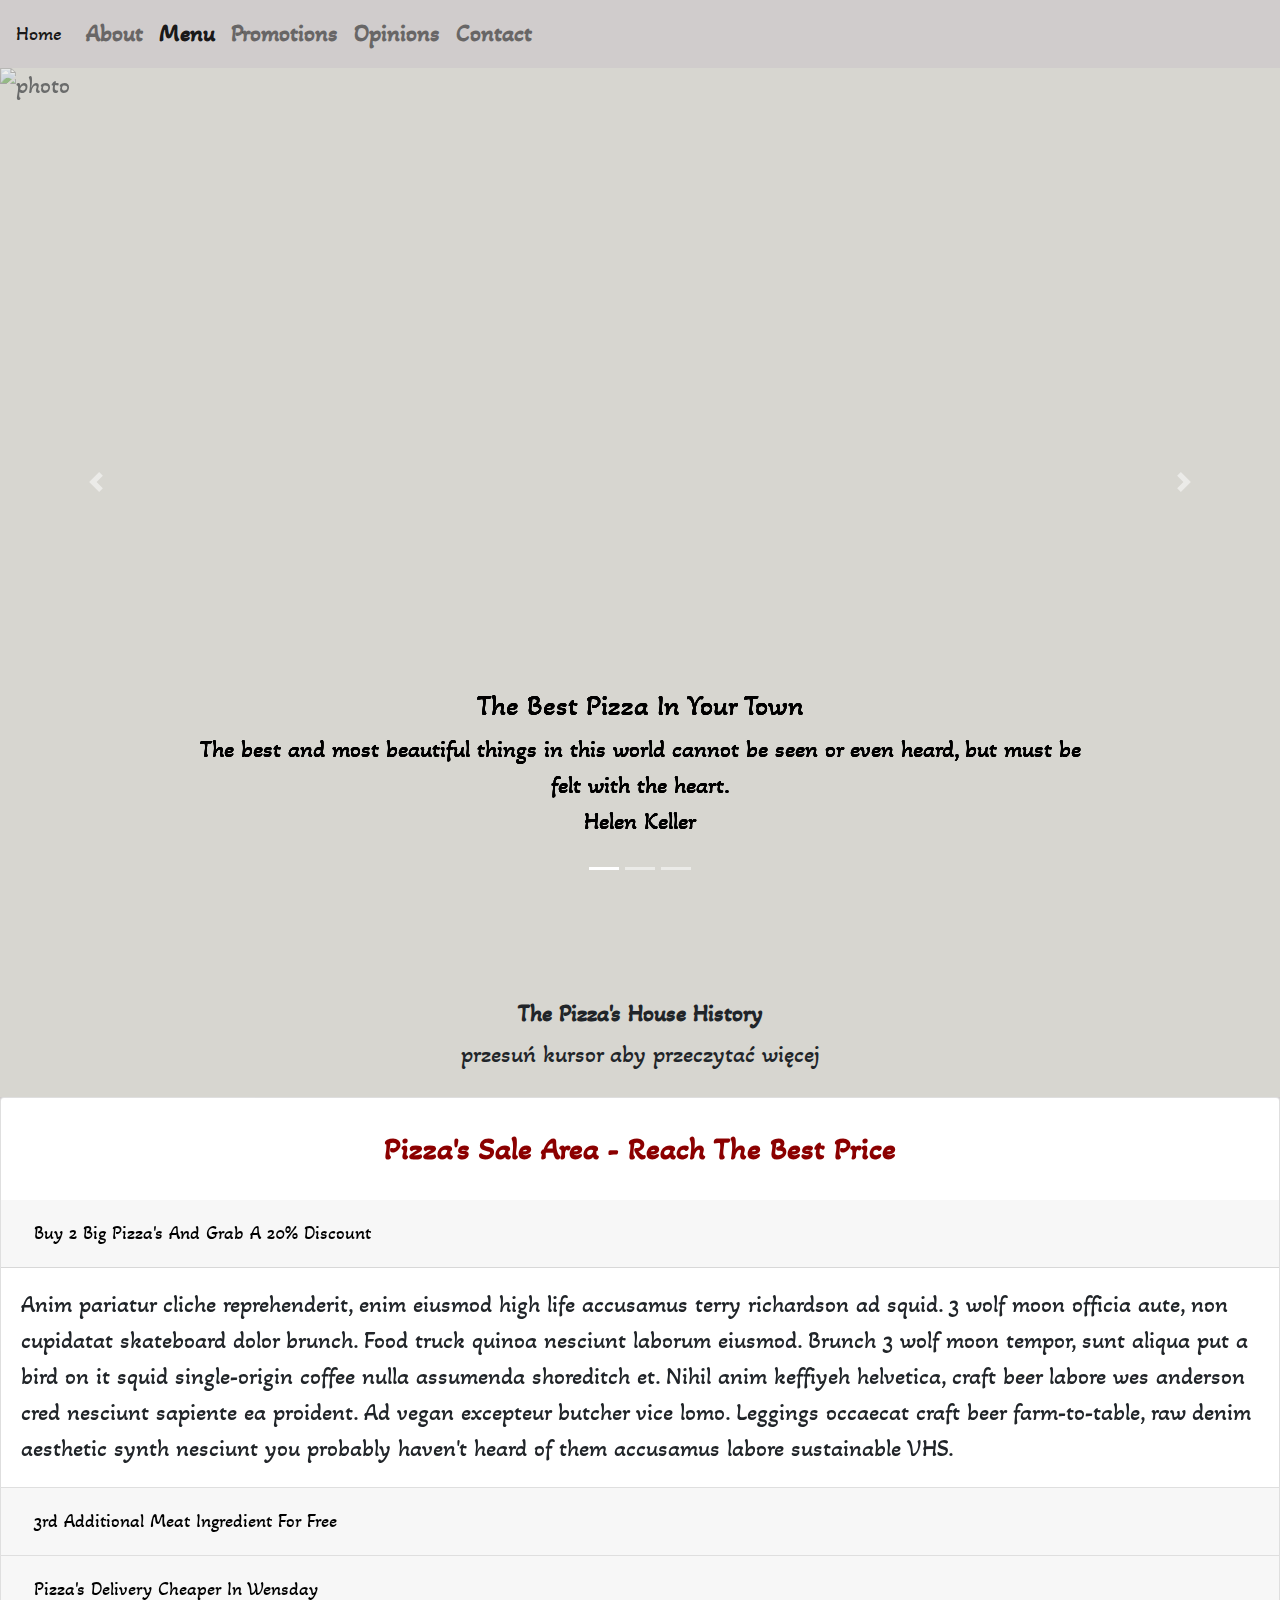
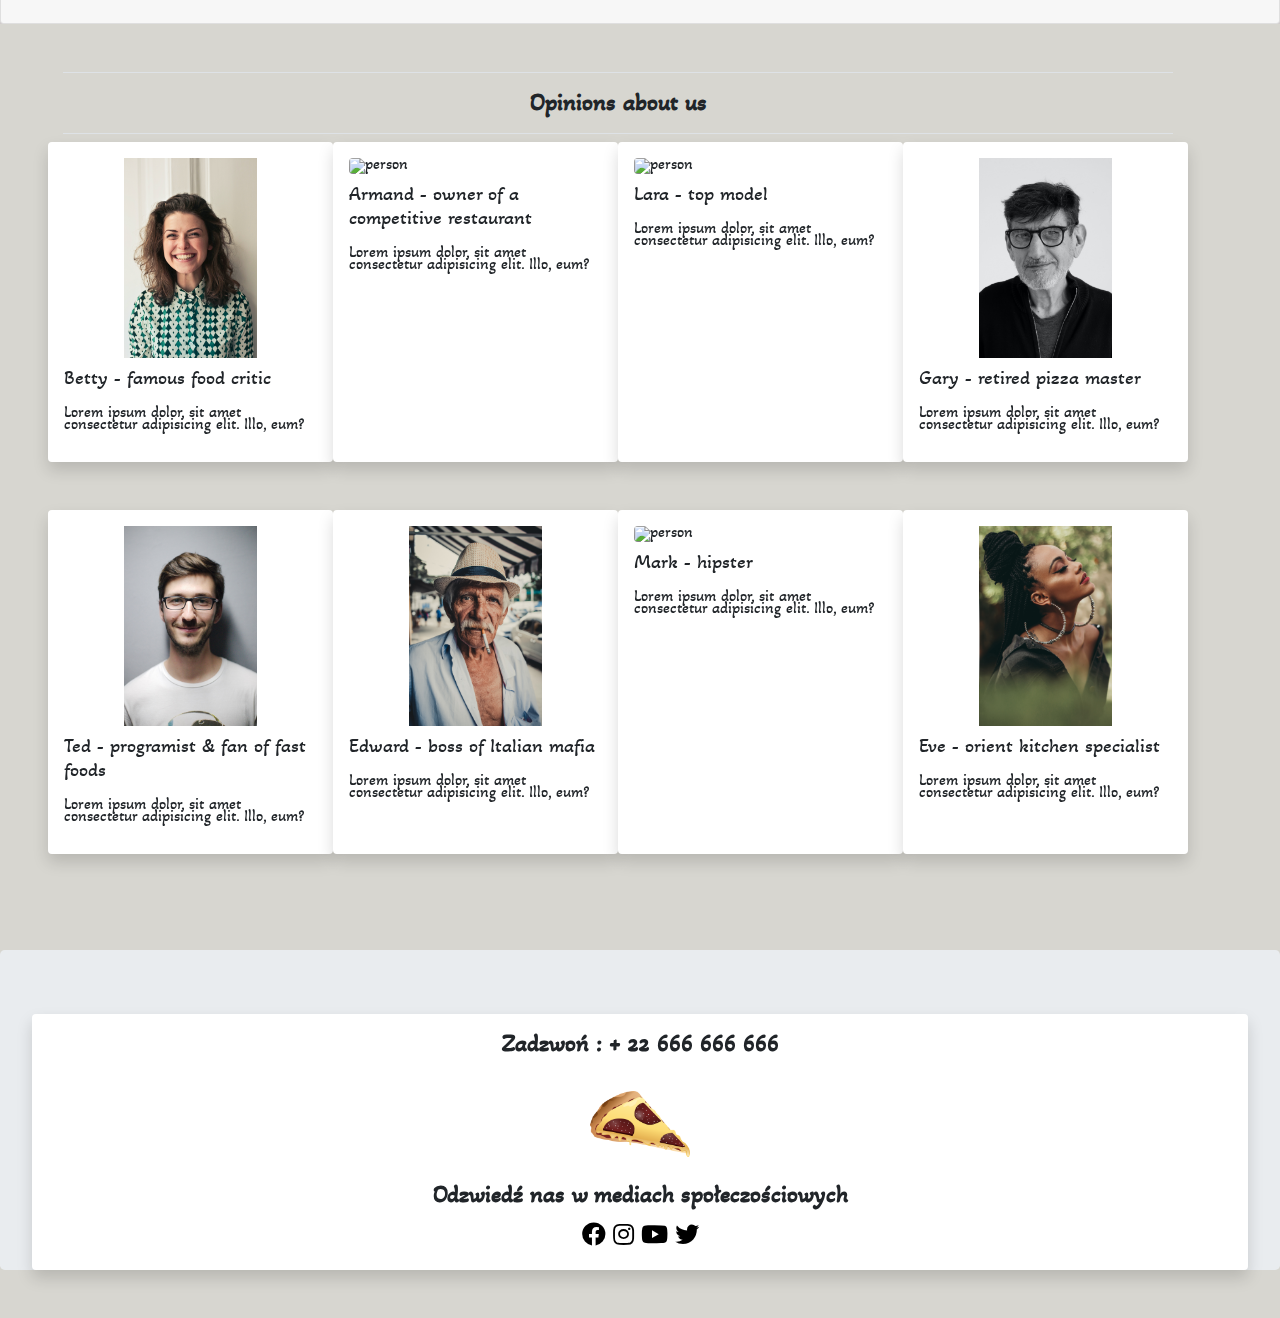
==== commit b19bc8db: "Add files via upload" ====
--- a/index.html
+++ b/index.html
@@ -24,7 +24,7 @@
     <div class="collapse navbar-collapse" id="navbarNav">
       <ul class="navbar-nav">
         <li class="nav-item">
-          <a class="nav-link" href="#about">About <span class="sr-only">(current)</span></a>
+          <a class="nav-link" href="#aboutUs">About <span class="sr-only">(current)</span></a>
         </li>
         <li class="nav-item active">
           <a class="nav-link" href="menu.html">Menu</a>
@@ -100,9 +100,8 @@
 <!-- end of gallery -->
 <!-- about -->
 
-<article class="about">
-  <h4 class="heading-history text-center"
-  >the pizza's house history</h4>
+<article class="about" id="aboutUs">
+  <h4 class="heading-history text-center">the pizza's house history</h4>
   <div class="history"  id="about">
   <p class="fs-6 fw-light text-center">przesuń kursor aby przeczytać więcej</p>
   </div>
--- a/styles.css
+++ b/styles.css
@@ -142,9 +142,17 @@
   font-weight: bolder;
   padding-top: 2rem;
 }
+.item-title{
+  text-transform: capitalize;
+  font-weight: bolder;
+  padding-top: 2rem;
+}
 .promo-img{
   width: 30px;
   height: auto;
+}
+.about{
+  padding-top: 3rem;
 }
 
 .content-history1 {
